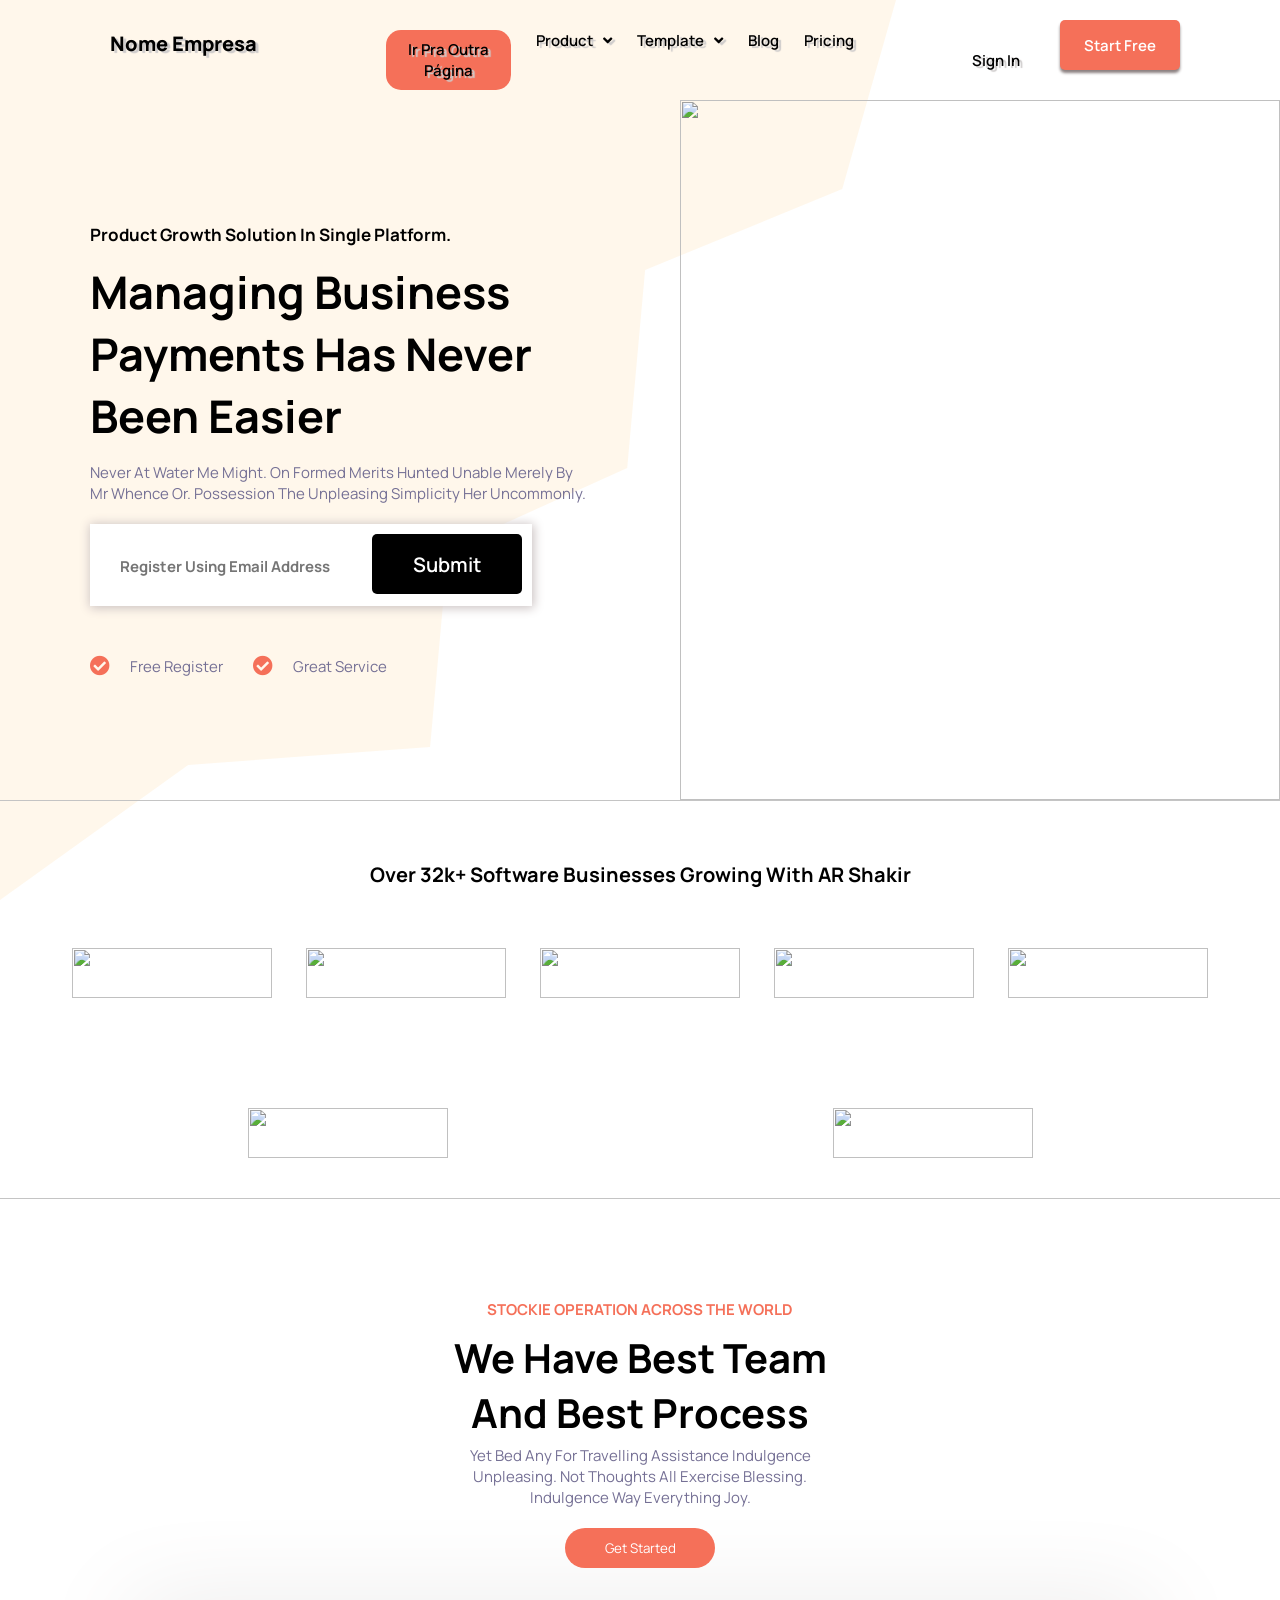
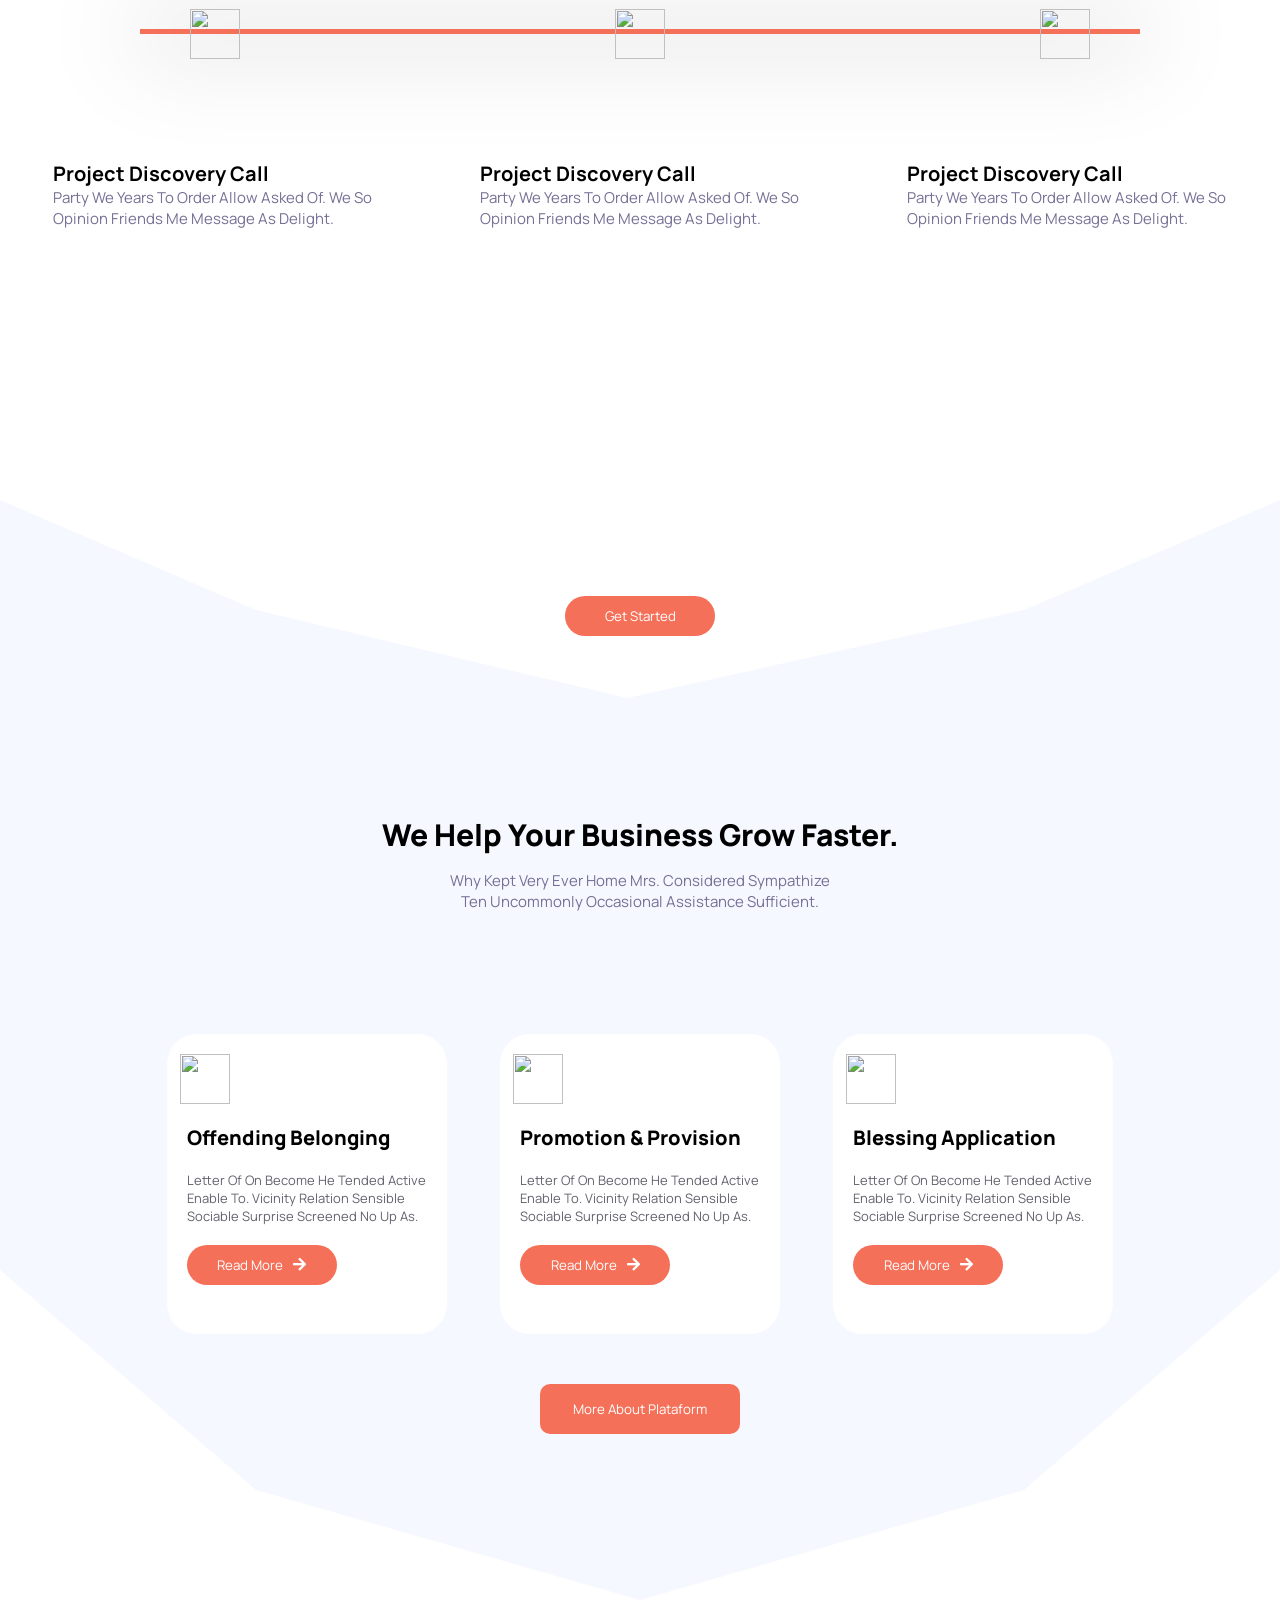
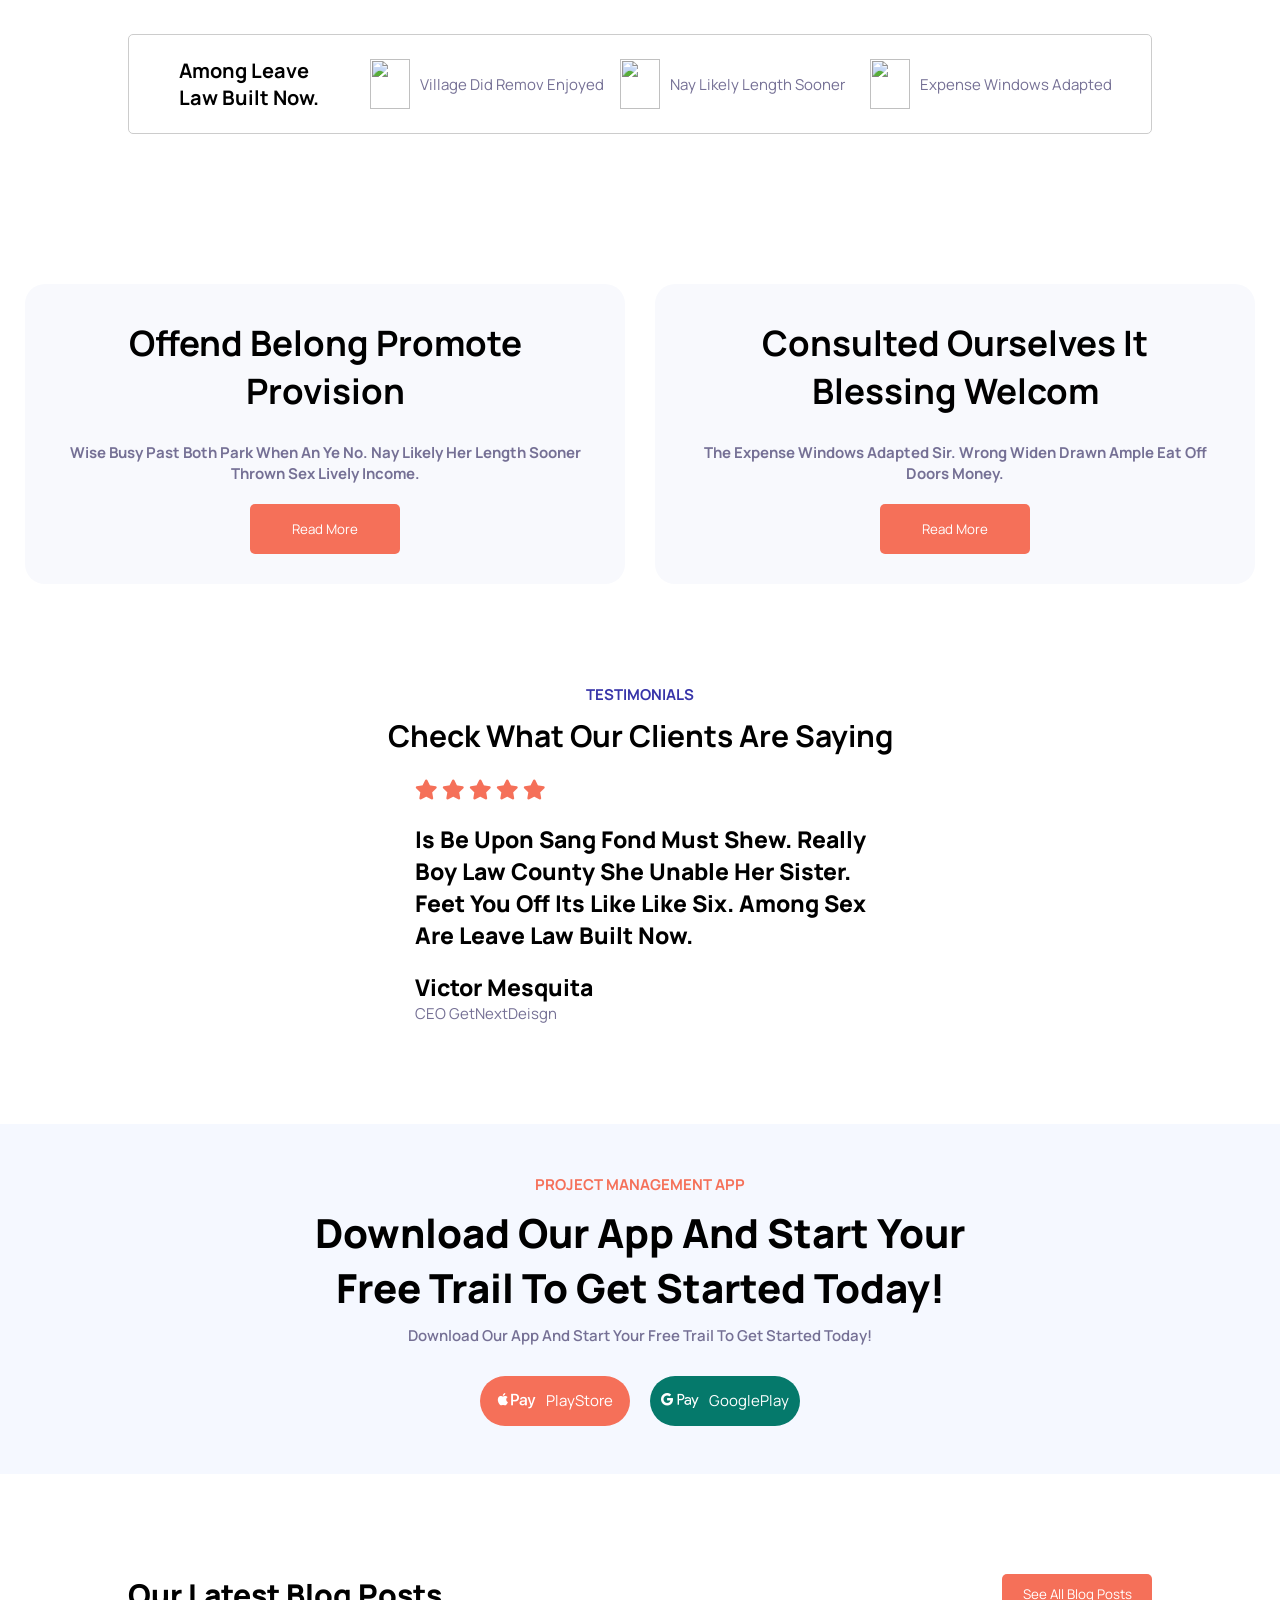
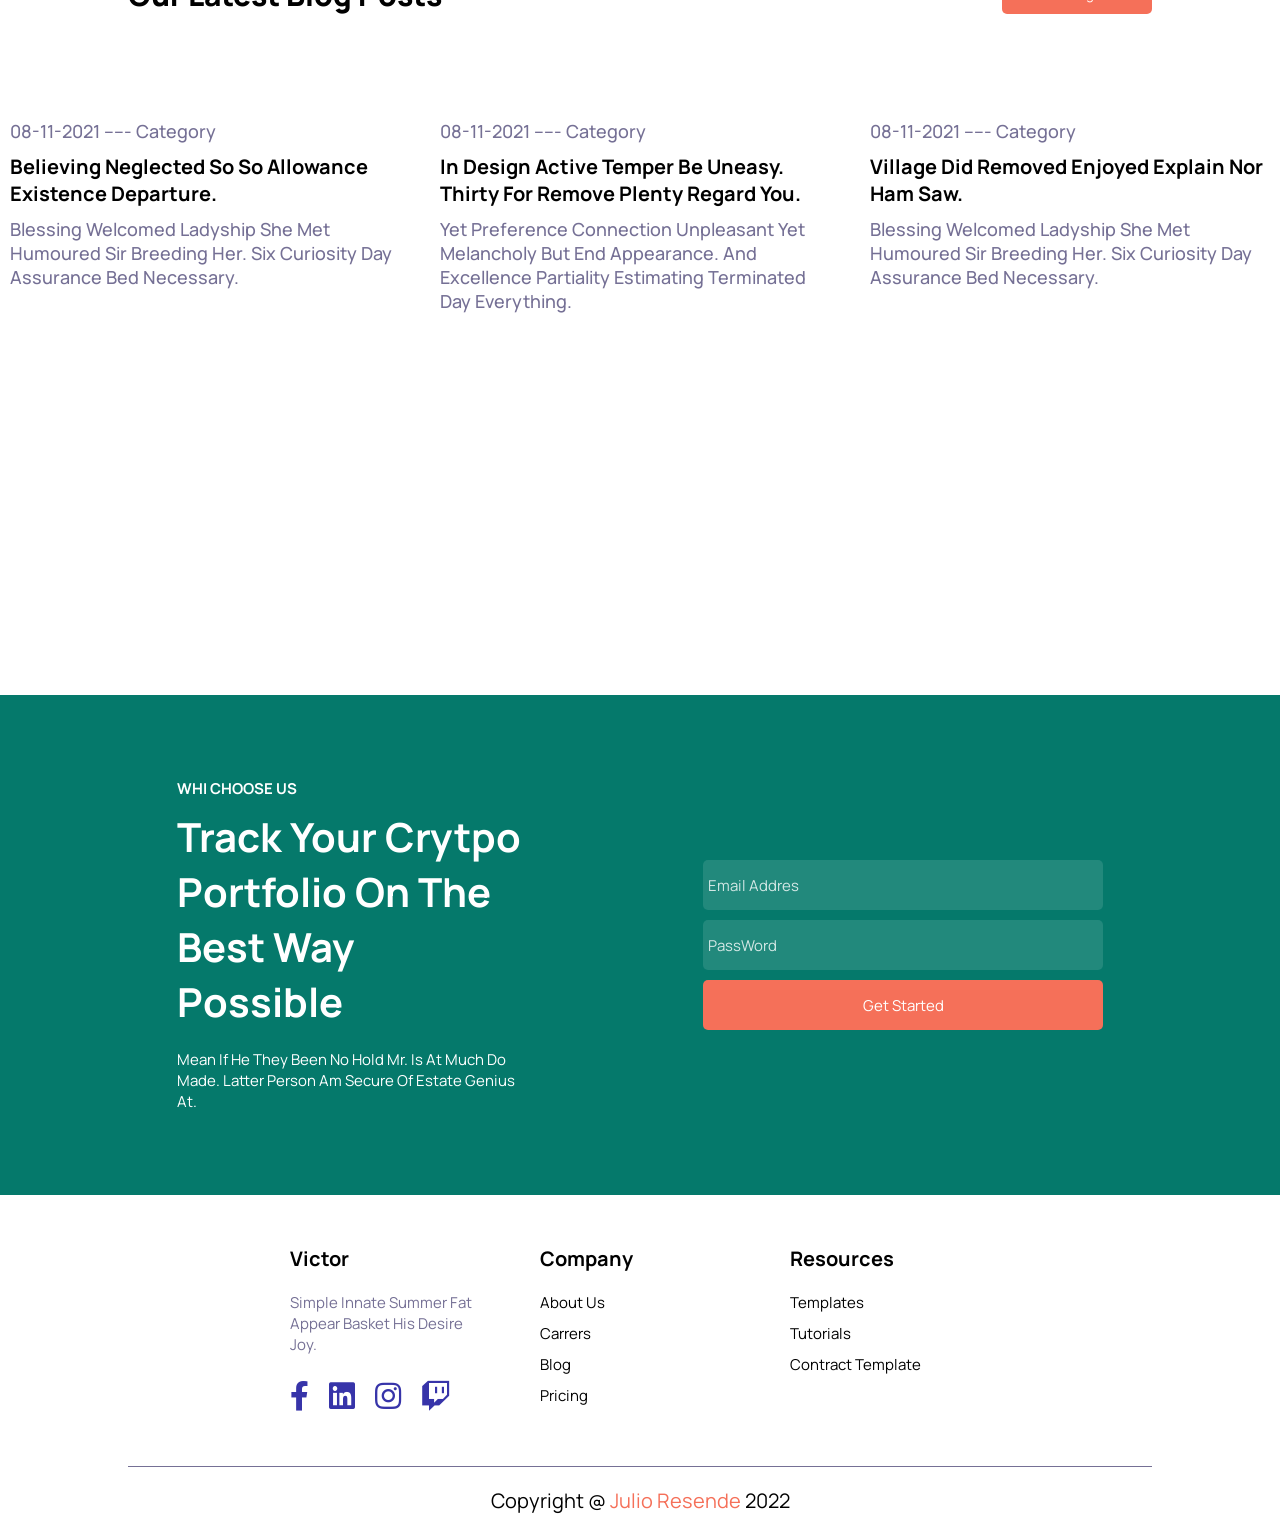
==== projeto/modelo 7/index.html @ 66a1f875 "Add files via upload" ====
<!DOCTYPE html>
<html lang="en">
<head>
    <meta charset="UTF-8">
    <meta http-equiv="X-UA-Compatible" content="IE=edge">
    <meta name="viewport" content="width=device-width, initial-scale=1.0">
    <title>Business Payment</title>
    <!-- Font awesome link -->
    <link rel="stylesheet" href="https://cdnjs.cloudflare.com/ajax/libs/font-awesome/5.15.2/css/all.min.css">
    <!-- Css link -->
    <link rel="stylesheet" href="./Css/styles.css">
</head>
<body>
    <div class="header-container">
        <div class="background"></div>

        <div class="header">
            <h1>Nome Empresa</h1>
            
            <div class="navbar">
                <a href="index2.html" class="href">ir pra outra página</a>
                <a href="#product">Product<i class="fas fa-angle-down"></i></a>
                <a href="#template">Template<i class="fas fa-angle-down"></i></a>
                <a href="#blog">Blog</a>
                <a href="#price">Pricing</a>
            </div>

            <div class="buttons">
                <button class="sing-in">Sign in</button>
                <button class="sing-free">Start Free</button>
            </div>
        </div>
    </div>

    <div class="home">
        <div class="info-container">
            <div class="infos">
                <h2>Product Growth Solution in Single Platform.</h2>
                <h1>Managing business payments has never been easier</h1>
                <h2 class="description">Never at water me might. On formed merits hunted unable merely by mr whence or. Possession the unpleasing simplicity her uncommonly.</h2>
            </div>

            <div class="box-email">
                <input type="email" placeholder="Register using email address">
                <button class="submit">Submit</button>
            </div>

            <div class="infos-footer">
                <i class="fas fa-check-circle"></i><p>Free Register</p>
                <i class="fas fa-check-circle"></i><p>Great Service</p>
            </div>
        </div>

        <div class="image">
            <img src="./Img/Home-image.svg" alt="">
        </div>
    </div>

    <div class="patrocinios">
        <h1>Over 32k+ software  businesses growing with AR Shakir</h1>

        <div class="images">
            <div class="imagem-patrocinio">
                <img src="./Img/OpenZepelin.svg" alt="">
            </div>
            <div class="imagem-patrocinio">
                <img src="./Img/Oracle.svg" alt="">
            </div>
            <div class="imagem-patrocinio">
                <img src="./Img/Morpheus.svg" alt="">
            </div>
            <div class="imagem-patrocinio">
                <img src="./Img/Samsung.svg" alt="">
            </div>
            <div class="imagem-patrocinio">
                <img src="./Img/Monday.svg" alt="">
            </div>
            <div class="imagem-patrocinio">
                <img src="./Img/Segment.svg" alt="">
            </div>
            <div class="imagem-patrocinio">
                <img src="./Img/protonet.svg" alt="">
            </div>
        </div>
    </div>

    <div class="process-container">
        <div class="main">
            <h2>Stockie Operation Across the world</h2>
            <h1>We have best team and best process</h1>
            <p class="description">Yet bed any for travelling assistance indulgence unpleasing. Not thoughts all exercise blessing. Indulgence way everything joy.</p>
            <button class="button-process">Get Started</button>
        </div>

        <div class="linha">
            <div class="image">
                <img class="numero1" src="./Img/Bolinha branca.svg" alt="">
            </div>
            <div class="image">
                <img class="numero2" src="./Img/Bolinha branca.svg" alt="">
            </div>
            <div class="image">
                <img class="numero3" src="./Img/Bolinha branca.svg" alt="">
            </div>
        </div>

        <div class="projetos">
            <div class="projeto projeto1">
                <div class="infos">
                    <h1>Project Discovery Call</h1>
                    <p>Party we years to order allow asked of. We so opinion friends me message as delight. </p>
                </div>

                <div class="imagem">
                    <img src="./Img/1.svg" alt="">
                </div>
            </div>

            <div class="projeto">
                <div class="infos">
                    <h1>Project Discovery Call</h1>
                    <p>Party we years to order allow asked of. We so opinion friends me message as delight. </h>
                </div>

                <div class="imagem">
                    <img src="./Img/2.svg" alt="">
                </div>
            </div>

            <div class="projeto">
                <div class="infos">
                    <h1>Project Discovery Call</h1>
                    <p>Party we years to order allow asked of. We so opinion friends me message as delight. </p>
                </div>

                <div class="imagem">
                    <img src="./Img/3.svg" alt="">
                </div>
            </div>
        </div>
    </div>

    <div class="container-mid">
        <div class="infos">   
            <h1>Push your product to next level.</h1>
            <p>End-to-end payments and financial management in a single solution. Meet the right platform to help realize.</p>
            <button>Get started</button>
        </div>
    </div>  

    <div class="about-container">
        <div class="background-img"></div>
        
        <div class="infos-principal">
            <h1>We help your business grow faster.</h1>
            <p>Why kept very ever home mrs. Considered sympathize ten uncommonly occasional assistance sufficient.</p>
        </div>

        <div class="box-container">
            <div class="box">
                <div class="image">
                    <img src="./Img/trofeu.svg" alt="">
                </div>
                <div class="infos">
                    <h1>Offending belonging</h1>
                    <p>Letter of on become he tended active enable to. Vicinity relation sensible sociable surprise screened no up as.</p>
                    <div class="btn"><button>Read more</button> <i class="fas fa-arrow-right"></i></div>
                </div>
            </div>

            <div class="box">
                <div class="image">
                    <img src="./Img/flor.svg" alt="">
                </div>
                <div class="infos">
                    <h1>Promotion & provision</h1>
                    <p>Letter of on become he tended active enable to. Vicinity relation sensible sociable surprise screened no up as.</p>
                    <div class="btn"><button>Read more</button> <i class="fas fa-arrow-right"></i></div>
                </div>
            </div>

            <div class="box">
                <div class="image">
                    <img src="./Img/sol.svg" alt="">
                </div>
                <div class="infos">
                    <h1>Blessing application</h1>
                    <p>Letter of on become he tended active enable to. Vicinity relation sensible sociable surprise screened no up as.</p>
                    <div class="btn"><button>Read more</button> <i class="fas fa-arrow-right"></i></div>
                </div>
            </div>
        </div>

        <div class="more-infos"><button>More About Plataform</button></div>
    </div>

    <div class="bonus">
        <h1>Among leave law built now.</h1>

        <div class="bonus-container">
            <div class="bonus-box">
                <div class="imagem">
                    <img src="./Img/estrela.svg" alt="">
                </div>
    
                <p>Village did remov enjoyed</p>
            </div>
    
            <div class="bonus-box">
                <div class="imagem">
                    <img src="./Img/conquista.svg" alt="">
                </div>
    
                <p>Nay likely  length sooner</p>
            </div>
    
            <div class="bonus-box">
                <div class="imagem">
                    <img src="./Img/lampada.svg" alt="">
                </div>
    
                <p>Expense windows adapted </p>
            </div>
        </div>
    </div>

    <div class="provision-container">
        <div class="provision-box">
            <h1>Offend belong promote provision</h1>
            <p>Wise busy past both park when an ye no. Nay likely her length sooner thrown sex lively income.</p>
            <div class="btn"><button>Read more</button></div>
        </div>

        <div class="provision-box">
            <h1>Consulted ourselves it blessing welcom</h1>
            <p>The expense windows adapted sir. Wrong widen drawn ample eat off doors money.</p>
            <div class="btn"><button>Read more</button></div>
        </div>  
    </div>

    <div class="testimonials-container">
        <div class="testimonials-header">
            <h2>TESTIMONIALS</h1>
            <h1>Check what our clients are saying</h1>
        </div>


        <div class="testimonials-box">
            <div class="testimonials-image">
                <img src="./Img/mulherbackground.svg" alt="">
            </div>

            <div class="testimonials-infos">
                <div class="stars">
                    <i class="fas fa-star"></i>
                    <i class="fas fa-star"></i>
                    <i class="fas fa-star"></i>
                    <i class="fas fa-star"></i>
                    <i class="fas fa-star"></i>
                </div>

                <h1>Is be upon sang fond must shew. Really boy law county she unable her sister. Feet you off its like like six. Among sex are leave law built now.</h1>
            
                <div class="testimonials-footer">
                    <div class="testimonials-footer-infos">
                        <h1>Victor Mesquita</h1>
                        <h2>CEO GetNextDeisgn</h2>
                    </div>

                    <div class="testimonials-footer-image">
                        <img src="./Img/Segment.svg" alt="">
                    </div>
                </div>
            </div>
        </div>
    </div>

    <div class="management-container">
        <div class="management-box">
            <h2>PROJECT MANAGEMENT APP</h2>
            <h1>Download our app and start your free trail to get started today!</h1>
            <p>Download our app and start your free trail to get started today!</p>
        </div>

        <div class="management-buttons">
            <div class="playstore"><i class="fab fa-apple-pay"></i><p>PlayStore</p></div>
            <div class="Googleplay"><i class="fab fa-google-pay"></i><p>GooglePlay</p></div>
        </div>
    </div>

    <div class="blog-container">
        <div class="blog-header">
            <h1>Our Latest Blog Posts</h1>
            <div class="btn"><button>See all Blog Posts</button></div>
        </div>

        <div class="blog-noticias">
            <div class="blog-noticias-box">
                <div class="blog-imagem">
                    <img src="./Img/josh.svg" alt="">
                </div>

                <p>08-11-2021 ----- Category</p>

                <h1>Believing neglected so so allowance existence departure.</h1>

                <p>Blessing welcomed ladyship she met humoured sir breeding her. Six curiosity day assurance bed necessary.</p>
            </div>

            <div class="blog-noticias-box">
                <div class="blog-imagem">
                    <img src="./Img/josh2.svg" alt="">
                </div>

                <p>08-11-2021 ----- Category</p>

                <h1>In design active temper be uneasy. Thirty for remove plenty regard you.</h1>

                <p>Yet preference connection unpleasant yet melancholy but end appearance. And excellence partiality estimating terminated day everything.</p>
            </div>

            <div class="blog-noticias-box">
                <div class="blog-imagem">
                    <img src="./Img/josh.svg" alt="">
                </div>

                <p>08-11-2021 ----- Category</p>

                <h1>Village did removed enjoyed explain nor ham saw.</h1>

                <p>Blessing welcomed ladyship she met humoured sir breeding her. Six curiosity day assurance bed necessary.</p>
            </div>
        </div>
    </div>

    <div class="login-container">
        <div class="login-container-infos">
            <h2>WHI CHOOSE US</h2>
            <h1>Track your crytpo portfolio on the best way possible</h1>
            <p>Mean if he they been no hold mr. Is at much do made. Latter person am secure of estate genius at.</p>
        </div>

        <div class="login-inputs">
            <input type="email" placeholder="Email addres">
            <input type="password" placeholder="PassWord">
            <button>Get Started</button>
        </div>
    </div>

    <div class="footer">
        <div class="footer-infos">
            <div class="footer-box">
                <h1>Victor</h1>
                <p>Simple innate summer fat appear basket his desire joy.</p>
                <div class="icons">
                    <a href="#"><i class="fab fa-facebook-f"></i></a>
                    <a href="#"><i class="fab fa-linkedin"></i></a>
                    <a href="#"><i class="fab fa-instagram"></i></a>
                    <a href="#"><i class="fab fa-twitch"></i></a>
                </div>
            </div>

            <div class="footer-box">
                <h1>Company</h1>
                <a href="#">About us</a>
                <a href="#">Carrers</a>
                <a href="#">Blog</a>
                <a href="#">Pricing</a>
            </div>

            <div class="footer-box">
                <h1>Resources</h1>
                <a href="#">templates</a>
                <a href="#">Tutorials</a>
                <a href="#">Contract template</a>
            </div>
        </div>

        <div class="footer-copy">
            <p>Copyright @ <span>Julio Resende</span> 2022</p>
        </div>
    </div>
</body>
</html>
---- projeto/modelo 7/Css/styles.css ----
@import url('https://fonts.googleapis.com/css2?family=Manrope:wght@300;400;500;600;700;800&display=swap');

:root{
    --laranja: #F57059;
}

*{
    font-family: "Manrope", sans-serif;
    margin: 0; padding: 0;
    outline: none; border: none;
    box-sizing: border-box;
    text-decoration: none;
    text-transform: capitalize;
    transition: .2s all linear;
}

*::selection{
    background: #fff;
    color: var(--laranja);
}

html{
    font-size: 62.5%;
    scroll-behavior: smooth;
    scroll-padding-top: 7rem;
    overflow-x: hidden;
}

/* header section */

.header-container .background{
    position: absolute;
    width: 70vw;
    height: 100vh;
    background: #ffebcd;
    opacity: 0.4;
    clip-path: polygon(100% 0, 94% 21%, 72% 30%, 70% 52%, 50% 61%, 48% 83%, 21% 85%, 0 100%, 0% 35%, 0 0);
    z-index: -1;
}

.header-container .header{
    display: flex;
    justify-content: space-between;
}

.header-container .header h1{
    padding: 1rem;
    margin-left: 10rem;
    font-weight: 800;
    font-size: 2rem;
    margin-top: 2rem;
    text-shadow: .3rem .2rem .1rem rgb(206, 203, 203);
}

.header-container .header .navbar{
    display: flex;
    justify-content: space-between;
    margin-top: 2rem;
    gap: 2.5rem;
    padding: 1rem;
}

.header-container .header .navbar a{
    font-size: 1.5rem;
    color: #000;
    font-weight: 600;
    text-shadow: .3rem .2rem .1rem rgb(206, 203, 203);
}

.header-container .header .navbar a .fa-angle-down{
    margin-left: 1rem;
}

.header-container .header .buttons{
    display: flex;
    gap: 4rem;
    margin-top: 2rem;
    margin-right: 10rem;
}

.header-container .header .buttons .sing-in{
    font-size: 1.5rem;
    background: transparent;
    cursor: pointer;
    font-weight: 600;
    text-shadow: .3rem .2rem .1rem rgb(206, 203, 203);
    
}

.header-container .header .buttons .sing-free{
    height: 5rem;
    width: 12rem;
    cursor: pointer;
    background: var(--laranja);
    color: #fff;
    font-size: 1.5rem;
    font-weight: 600;
    border-radius: .5rem;
    box-shadow: 0rem .3rem .3rem rgb(139, 128, 128);
}

/* home section */

.home{
    display: flex;
    justify-content: space-between;
    flex-wrap: wrap;
}

.home .info-container{
    display: flex;
    width: 55rem;
    flex-wrap: wrap;
    margin: auto;
}

.home .info-container .infos{
    display: flex;
    flex-direction: column;
    gap: 1.5rem;
}

.home .info-container .infos h2{
    font-size: 2rem;
}

.home .info-container .infos h1{
    font-size: 5rem;
}

.home .info-container .infos .description{
    color: #757095;
    font-weight: 400;
    font-size: 1.7rem;
}

.home .info-container .box-email{
    margin-top: 2rem;
    background: #fff;
    padding: 1rem;
    box-shadow: .1rem .1rem 1rem .1rem rgb(202, 193, 193);
}

.home .info-container .box-email input{
    width: 32rem;
    height: 7rem;
    font-size: 2rem;
    margin-left: 2rem;
    font-weight: bolder;
}

.home .info-container .box-email .submit{
    width: 15rem;
    height: 6rem;
    background: #000;
    color: #fff;
    font-size: 2rem;
    font-weight: 600;
    cursor: pointer;
    border-radius: .5rem;
}

.home .info-container .infos-footer{
    display: flex;
    gap: 3rem;
    margin-top: 5rem;
}

.home .info-container .infos-footer i{
    height: 1rem;
    width: 1rem;
    font-size: 2rem;
    color: var(--laranja);
}

.home .info-container .infos-footer p{
    font-size: 1.5rem;
    color: #757095;
}

.home .image{
    width: 85rem;
    height: 80rem;
}

.home .image img{
    width: 100%;
    height: 100%;
    object-fit: cover;
}

/* patrocinios section */

.patrocinios{
    display: flex;
    flex-direction: column;
    height: auto;
    width: 100vw;
    border-top: .1rem solid #C4C4C4;
    border-bottom: .1rem solid #C4C4C4;
}

.patrocinios h1{
    text-align: center;
    font-size: 2rem;
    margin-top: 4rem;
    padding: 2rem;
}

.patrocinios .images{
    display: flex;
    justify-content: space-around;
    flex-wrap: wrap;
    gap: 3rem;
    margin-left: 7rem;
    margin-right: 7rem;
}

.patrocinios .images .imagem-patrocinio{
    margin: 4rem auto;
    height: 5rem;
    width: 20rem;
}

.patrocinios .images .imagem-patrocinio img{
    height: 100%;
    width: 100%;
    object-fit: contain;
}

/* Process section */

.process-container{
    display: flex;
    flex-direction: column;
}

.process-container .main{
    display: flex;
    flex-direction: column;
    width: 40rem;
    height: 30rem;
    margin: 10rem auto;
    margin-bottom: 3rem;
    text-align: center;
}

.process-container .main h2{
    color: var(--laranja);
    font-size: 1.5rem;
    text-transform: uppercase;
}

.process-container .main h1{
    margin-top: 1rem;
    font-size: 4rem;
}

.process-container .main .description{
    color:#757095;
    font-size: 1.5rem;
    margin-top: .5rem;
}

.process-container .main .button-process{
    width: 15rem;
    height: 4rem;
    background: var(--laranja);
    color: #fff;
    border-radius: 5rem;
    margin: 2rem auto 0rem auto;
    cursor: pointer;
}

.process-container .linha{
    display: flex;
    height: .5rem;
    width: 140rem;
    background: var(--laranja);
    justify-content: space-between;
    margin: auto;
    z-index: -1;
    box-shadow: .1rem .1rem 10rem 1rem rgb(202, 199, 199);
}

.process-container .linha .image{
    height: 5rem;
    width: 5rem;
    z-index: 10;
    position: relative;
    top: -2rem;
    margin-left: 5rem;
    margin-right: 5rem;
}

.process-container .linha .image img{
    width: 100%;
    height: 100%;
    object-fit: cover;
}

.process-container .projetos{
    display: flex;
    justify-content: space-around;
    margin-top: 6rem;
}

.process-container .projetos .projeto{
    display: flex;
    justify-content: center;
    width: 32rem;
    height: 20rem;
}

.process-container .projetos .projeto .infos{
    margin: auto 0rem;
}

.process-container .projetos .projeto .infos p{
    color: #757095;
    font-size: 1.5rem;
}

/* container-mid */

.container-mid{
    display: flex;
    margin: 10rem auto;
    height: 30rem;
    width: 70rem;
    background: url(../Img/imgfundo.svg) no-repeat;
    object-fit: cover;
    border-radius: 1rem;
}

.container-mid .infos{
    display: flex;
    flex-direction: column;
    text-align: center;
    margin: auto auto;
}

.container-mid .infos h1{
    font-size: 3rem;
    color: #fff;
    width: 48rem;
}

.container-mid .infos p{
    display: flex;
    margin: 2rem auto;
    font-size: 1.5rem;
    color: #fff;
    width: 39rem;
}

.container-mid .infos button{
    margin: 0rem auto;
    height: 4rem;
    width: 15rem;
    border-radius: 5rem;
    background: var(--laranja);
    color: #fff;
    cursor: pointer;
}

/* about section */

.about-container{
    display: flex;
    flex-direction: column;
}

.about-container .background-img{
    height: 110rem;
    width: 100%;
    clip-path: polygon(49% 18%, 80% 10%, 100% 0, 100% 70%, 80% 90%, 50% 100%, 20% 90%, 0% 70%, 0 0, 20% 10%);
    position: absolute;
    background: #F5F8FF;
    z-index: -1;
    top: 200rem;
}

.about-container .infos-principal{
    display: flex;
    flex-direction: column;
    width: 60rem;
    height: 20rem;
    margin: 2rem auto;
    text-align: center;
}

.about-container .infos-principal h1{
    font-weight: 800;
    font-size: 3rem;
}

.about-container .infos-principal p{
    width: 40rem;
    margin: 1.5rem auto;
    font-size: 1.5rem;
    color: #757095;
}

.about-container .box-container{
    display: flex;
    justify-content: center;
    flex-wrap: wrap;
    gap: 5rem;
}

.about-container .box-container .box{
    display: flex;
    flex-direction: column;
    width: 28rem;
    height: 30rem;
    background: #fff;
    color: #000;
    padding: 2rem;
    border-radius: 3rem;
    margin-left: .17rem;
    margin-right: .17rem;
}

.about-container .box-container .box .image{
    display: flex;
    height: 5rem;
    width: 5rem;
    margin-left: -.7rem;
}

.about-container .box-container .box .image img{
    height: 100%;
    width: 100%;
    object-fit: cover;
}

.about-container .box-container .box .infos h1{
    font-size: 2rem;
    font-weight: 800;
}

.about-container .box-container .box .infos p{
    font-size: 1.3rem;
    color: #64626e;
}

.about-container .box-container .box .infos{
    display: flex;
    flex-direction: column;
    margin: 2rem auto;
    gap: 2rem;
}

.about-container .box-container .box .infos .btn{
    height: 4rem;
    width: 15rem;
    background: var(--laranja);
    color: #fff;
    font-size: 1.5rem;
    border-radius: 5rem;
    display: flex;
    justify-content: center;
    cursor: pointer;
}

.about-container .box-container .box .infos .btn button{
    background: transparent;
    color: #fff;
    line-height: 4rem;
    cursor: pointer; 
}

.about-container .box-container .box .infos .btn i{
    background: transparent;
    color: #fff;
    line-height: 4rem;
    margin-left: 1rem;
}

.about-container .more-infos{
    margin: 5rem auto;
    height: 5rem;
    width: 20rem;
    background: var(--laranja);
    color: #fff;
    font-size: 2rem;
    display: flex;
    justify-content: center;
    border-radius: 1rem;
    cursor: pointer;
}

.about-container .more-infos button{
    background: transparent;
    line-height: 5rem;
    color: #fff;
    cursor: pointer;
}

/* bonus section */

.bonus{
    display: flex;
    width: 70%;
    height: 10rem;
    border: .1rem solid #ccc;
    border-radius: .5rem;
    margin: 15rem auto;
}

.bonus h1{
    width: 16rem;
    margin-left: 5rem;
    font-size: 2rem;
    margin: auto 0rem auto 5rem ;
}

.bonus .bonus-container{
    display: flex;
    margin: 0rem auto 0rem auto;
}

.bonus .bonus-container .bonus-box{
    display: flex;
    margin: auto;
    width: 25rem;
    height: 5rem;
}

.bonus .bonus-box p{
    font-size: 1.5rem;
    color: #757095;
    margin: auto 0rem auto 1rem;
}

.bonus .bonus-box .imagem{
    width: 4rem;
    height: 5rem;
}

.bonus .bonus-box .imagem img{
    height: 100%;
    width: 100%;
}

/* proviison section */

.provision-container{
    display: flex;
    justify-content: center;
    gap: 3rem;
    flex-wrap: wrap;
}

.provision-container .provision-box{
    display: flex;
    flex-direction: column;
    text-align: center;
    width: 60rem;
    height: 30rem;
    background: #F8F9FD;
    padding: 2rem;
    border-radius: 2rem;
    gap: 2rem;
}

.provision-container .provision-box h1{
    font-size: 3.5rem;
    color: #000;
    margin: 1.5rem;
}

.provision-container .provision-box p{
    color: #757095;
    font-size: 1.5rem;
    font-weight: 700;
    margin: -.8rem 2rem 0rem 2rem;
}

.provision-container .provision-box .btn{
    margin: 0rem auto 0rem auto;
    height: 5rem;
    width: 15rem;
    background: var(--laranja);
    font-size: 2rem;
    cursor: pointer;
    border-radius: .5rem;
}

.provision-container .provision-box .btn button{
    background: transparent;
    line-height: 5rem;
    cursor: pointer;
    color:#fff;
}

/* testimonials section*/

.testimonials-container{
    display: flex;
    flex-direction: column;
    gap: 2rem;
    margin-top: 10rem;
}

.testimonials-container .testimonials-header{
    text-align: center;
}

.testimonials-container .testimonials-header h2{
    text-transform: capitalize;
    color: #3734A9;
    font-size: 1.5rem;
}

.testimonials-container .testimonials-header h1{
    font-size: 3rem;
    margin-top: 1rem;
}

.testimonials-container .testimonials-box{
    display: flex;
    justify-content: center;
    gap: 2rem;
    flex-wrap: wrap;
}

.testimonials-container .testimonials-box .image{

}

.testimonials-container .testimonials-box .testimonials-infos{
    width: 47rem;
    margin: auto 4rem;
}

.testimonials-container .testimonials-box .testimonials-infos h1{
    font-weight: 800;
    font-size: 2.3rem;
}

.testimonials-container .testimonials-box .testimonials-infos .stars{
    font-size: 2rem;
    color: #F57059;
    margin-bottom: 2rem;
}

.testimonials-container .testimonials-box .testimonials-infos .testimonials-footer{
    display: flex;
    margin-top: 2rem;
    justify-content: space-between;
}

.testimonials-container .testimonials-box .testimonials-infos .testimonials-footer h2{
    color: #757095;
    font-weight: 400;
}

.testimonials-container .testimonials-box .testimonials-infos .testimonials-footer .testimonials-footer-image{
    margin: auto 0rem;
}

/* management section */

.management-container{
    background: #F5F8FF;
    display: flex;
    flex-direction: column;
    height: 35rem;
    margin-top: 10rem;
}

.management-container .management-box{
    display: flex;
    text-align: center;
    width: 70rem;
    flex-direction: column;
    margin: 5rem auto 0rem auto;
}

.management-container .management-box h2{
    font-size: 1.5rem;
    color: var(--laranja);
}

.management-container .management-box h1{
    font-size: 4rem;
    font-weight: 800;
    margin-top: 1rem;
}

.management-container .management-box p{
    font-size: 1.5rem;
    color: #757095;
    margin-top: 1rem;
    font-weight: 600;
}

.management-container .management-buttons{
    display: flex;
    justify-content: center;
    margin-top: 3rem;
    gap: 2rem;
}

.management-container .management-buttons .playstore{
    display: flex;
    justify-content: center;
    height: 5rem;
    width: 15rem;
    background: var(--laranja);
    color: #fff;
    cursor: pointer;
    text-align: center;
    font-size: 1.5rem;
    line-height: 5rem;
    border-radius: 5rem;
}

.management-container .management-buttons .playstore p{
    color: #fff;
    font-size: 1.5rem;
}

.management-container .management-buttons .playstore .fa-apple-pay{
    font-size: 3rem;
    line-height: 5rem;
    margin-right: 1rem;
}

.management-container .management-buttons .Googleplay{
    display: flex;
    justify-content: center;
    height: 5rem;
    width: 15rem;
    background: #05796B;
    color: #fff;
    cursor: pointer;
    text-align: center;
    font-size: 1.5rem;
    line-height: 5rem;
    border-radius: 5rem;
}

.management-container .management-buttons .Googleplay p{
    color: #fff;
    font-size: 1.5rem;
}

.management-container .management-buttons .Googleplay .fa-google-pay{
    font-size: 3rem;
    line-height: 5rem;
    margin-right: 1rem;
}

/* Blog section */

.blog-container{
    display: flex;
    flex-direction: column;  
}

.blog-container .blog-header{
    display: flex;
    justify-content: space-between;
    gap: 5rem;
    margin: 10rem auto 5rem auto;
    width: 80%;
    flex-wrap: wrap;
}

.blog-container .blog-header h1{
    font-size: 3rem;
    font-weight: 800;
}

.blog-container .blog-header .btn {
    width: 15rem;
    height: 4rem;
    font-size: 2rem;
    background: var(--laranja);
    color: #fff;
    cursor: pointer;
    text-align: center;
    border-radius: .5rem;
    line-height: 3.5rem;
}

.href{
    display: flex;
    background: var(--laranja);  
    text-align: center;
    border-radius: 15px;
    padding: 10px 20px;
    justify-content: center;
    align-items: center;
    font-size: 15px;
    width: 125px;
    height: 60px;
}

.blog-container .blog-header .btn button{
    cursor: pointer;
    background: transparent;
    color: #fff;
}

.blog-container .blog-noticias{
    display: flex;
    justify-content: center;
    flex-wrap: wrap;
    gap: 3rem;
    margin-top: 3rem;
}

.blog-container .blog-noticias .blog-noticias-box{
    width: 40rem;
    height: 50rem;
}

.blog-container .blog-noticias .blog-noticias-box p{
    font-size: 1.8rem;
    margin-top: 1rem;
    font-weight: 500;
    color: #757095;
}

.blog-container .blog-noticias .blog-noticias-box h1{
    font-size: 2rem;
    margin-top: 1rem;
}

/* login section */

.login-container{
    display: flex;
    background: #05796B;
    height: 50rem;
    width: 100%;
    margin-top: 10rem;
    justify-content: space-evenly;
    flex-wrap: wrap;
}

.login-container .login-container-infos{
    margin: auto 0rem auto 0rem;
    width: 35rem;
}

.login-container .login-container-infos h1{
    color: #fff;
    font-size: 4rem;
}

.login-container .login-container-infos h2{
    font-size: 1.5rem;
    color: #fff;
    margin-bottom: 1rem;
}

.login-container .login-container-infos p{
    font-size: 1.5rem;
    color: #fff;
    margin-top: 2rem;
}

.login-container .login-inputs{
    display: flex;
    flex-direction: column;
    margin: auto 0rem auto 0rem;
    gap: 1rem;
}

.login-container .login-inputs input{
    height: 5rem;
    width: 40rem;
    background: #ffffff1e;
    border-radius: .5rem;
    font-size: 1.5rem;
    color: #fff;
    padding: .5rem;
}

.login-container .login-inputs input::placeholder{
    color: #fff;
    opacity: .8;
    
}

.login-container .login-inputs button{
    height: 5rem;
    width: 40rem;
    background: var(--laranja);
    color: #fff;
    border-radius: .5rem;
    font-size: 1.5rem;
    cursor: pointer;
}

/* footer section */

.footer{
    display: flex;
    flex-direction: column;
    margin: 5rem auto 2rem auto;
    width: 80%;
}

.footer .footer-infos{
    display: flex;
    gap: 5rem;
    margin: 0rem auto 0rem auto;
    flex-wrap: wrap;
}

.footer .footer-infos .footer-box{
    display: flex;
    flex-direction: column;
    width: 20rem;
    gap: 1rem;
}

.footer .footer-infos .footer-box h1{
    font-size: 2rem;
    margin-bottom: 1rem;
}

.footer .footer-infos .footer-box p{
    font-size: 1.5rem;
    color: #757095;
}

.footer .footer-infos .footer-box a{
    font-size: 1.5rem;
    color: #000;
}

.footer .footer-infos .footer-box a:hover{
    text-decoration: underline;
}

.footer .footer-infos .footer-box .icons{
    display: flex;
    gap: 2rem;
    font-size: 2rem;
    margin-top: 1rem;
}

.footer .footer-infos .footer-box .icons a{
    color: #3734A9;
    font-size: 3rem;
}

.footer .footer-copy{
    display: flex;
    justify-content: center;
    margin-top: 5rem;
    border-top: .1rem solid #757095;
}

.footer .footer-copy p{
    font-size: 2rem;
    margin-top: 2rem;
}

.footer .footer-copy p span{
    color: var(--laranja);
}

/* medias queries */

@media (max-width:1720px){
    .about-container .background-img{
        top: 215rem;
    }
}

@media (max-width:1450px){
    .home .image{
        width: 70rem;
        height: 80rem;
    } 

    .process-container .linha{
        width: 110rem;
    }
}

@media (max-width:1300px){
    .home .image{
        width: 60rem;
        height: 70rem;
    }

    .home .info-container{
        width: 50rem;
    }

    .home .info-container .infos h1{
        font-size: 4.5rem;
    }

    .home .info-container .infos h2{
        font-size: 1.7rem;
    }

    .home .info-container .infos .description{
        font-size: 1.5rem;
    }

    .home .info-container .box-email input{
        width: 25rem;
        height: 6rem;
        font-size: 1.5rem;
        margin-left: 2rem;
        font-weight: bolder;
    }

    .process-container .linha{
        width: 100rem;
    }

    .about-container .background-img{
        top: 210rem;
    }

    .bonus{
        width: 80%;
    }
}

@media (max-width:1150px){
    .home .image{
        width: 55rem;
        height: 65rem;
    }

    .home .info-container{
        width: 45rem;
    }

    .home .info-container .infos h1{
        font-size: 4.2rem;
    }

    .home .info-container .infos h2{
        font-size: 1.6rem;
    }

    .home .info-container .infos .description{
        font-size: 1.4rem;
    }

    .home .info-container .box-email input{
        width: 22rem;
    }

    .home .info-container .box-email .submit{
        width: 15rem;
        height: 5.5rem;
        margin-left: 2rem;
    }

    .process-container .linha{
        width: 95rem;
    }

    .process-container .projetos .projeto{
        width: 25rem;
    }

    .about-container .background-img{
        top: 200rem;
        height: 120rem;
    }

    .bonus{
        width: 85%;
    }

    .bonus .bonus-container .bonus-box{
        width: 20rem;
    }

    .testimonials-container .testimonials-box .testimonials-infos .stars{
        display: flex;
        justify-content: center;
    }

}

@media (max-width:1050px){
    .home .image{
        width: 50rem;
        height: 60rem;
    }

    .home .info-container{
        width: 42rem;
    }

    .home .info-container .infos h1{
        font-size: 4rem;
    }

    .home .info-container .infos h2{
        font-size: 1.4rem;
    }

    .home .info-container .infos .description{
        font-size: 1.2rem;
    }

    .home .info-container .box-email input{
        width: 20rem;
        margin-left: 1rem;
        font-size: 1.4rem;
    }

    .home .info-container .box-email .submit{
        width: 15rem;
        height: 5.5rem;
        margin-left: 2rem;
    }

    .process-container .linha{
        width: 90rem;
    }

    .process-container .projetos .projeto{
        width: 22rem;
    }

    .about-container .background-img{
        top: 210rem;
    }

    .bonus {
        width: 90%;
    }
}

@media (max-width:950px){
    .home .image{
        width: 40rem;
        height: 55rem;
    }

    .home .info-container{
        width: 40rem;
    }

    .home .info-container .infos h1{
        font-size: 3.8rem;
    }

    .home .info-container .infos h2{
        font-size: 1.4rem;
    }

    .home .info-container .infos .description{
        font-size: 1.4rem;
    }

    .home .info-container .box-email input{
        width: 17rem;
        margin-left: 1rem;
        font-size: 1.2rem;
    }

    .home .info-container .box-email .submit{
        width: 12rem;
        height: 5rem;
        margin-left: 1.6rem;
    }

    .header-container .header .buttons{
        gap: 3rem;
        margin-top: 1.7rem;
        margin-right: 5rem;
    }

    .header-container .header h1{
        padding: 1rem;
        margin-left: 5rem;
        font-size: 1.7rem;
    }

    .process-container .linha{
        width: 80rem;
    }

    .process-container .projetos .projeto{
        display: flex;
        flex-direction: column-reverse;
        width: 22rem;
        text-align: center;
    }

    .about-container .background-img{
        top: 210rem;
        height: 140rem;
    }
}

@media (max-width:850px){
    .process-container .linha{
        width: 75rem;
    }

    .bonus{
        flex-direction: column;
        height: 15rem;
    }

    .bonus h1{
        margin: 3rem auto 3rem auto;
        width: 30rem;
    }
}

@media (max-width:800px){
    .home .info-container{
        margin-top: 5rem;
        justify-content: center;
    }

    .home .info-container .infos{
        text-align: center;
    }

    .home .image{
        width: 60rem;
        margin: 2rem auto;
    }

    .header-container .header{
        display: flex;
        flex-wrap: wrap;
        justify-content: center;    
    }

    .header-container .header .navbar{
        width: 100%;
        justify-content: center;
    }

    .header-container .header .buttons{
        width: 100%;
        justify-content: center;
        text-align: center;
        margin-right: 0;
    }

    .header-container .header h1{
        width: 100%;
        text-align: center;
    }

    .header-container .header .buttons .sing-in{
        width: 12rem;
        height: 4rem;
    }

    .process-container .linha{
        width: auto;
    }

    .process-container .projetos{
        display: flex;
        flex-direction:column;
        margin: 7rem auto;
    }

    .process-container .projetos .projeto{
        margin-top: 5rem;
        display: flex;
        flex-direction: row;
        text-align: left;
        width: 30rem;
    }

    .process-container .projetos .projeto1{
        width: 26rem;
    }

    .about-container .background-img{
        top: 350rem;
        height: 150rem;
    }

    .container-mid{
        width: 60rem
    }

    .management-container .management-box h1{
        font-size: 3rem;
    }

    .management-container .management-box{
        width: 60rem;
    }

    .login-container{
        height: 60rem;
    }

    .login-container .login-inputs input{
        width: 35rem;
    }

    .login-container .login-inputs button{
        width: 35rem;
    }

    .login-container .login-container-infos h2{
        text-align: center;
    }
}

@media (max-width:650px){
    .container-mid{
        width: 50rem
    }

    .header-container .header h1{
        margin-left: 0;
    }

    .bonus .bonus-container .bonus-box{
        width: 18rem;
    }

    .blog-container .blog-header{
        text-align: center;
        justify-content: center;
        gap: 2.5rem;
    }
}

@media (max-width:620px){
    .about-container .background-img{
        top: 340rem;
        height: 200rem;
    }

    .about-container .infos-principal{
        width: 50rem;
    }

    .bonus{
        height: 25rem;
    }

    .bonus .bonus-container{
        flex-direction: column;
    }

    .bonus .bonus-container .bonus-box{
        width: 25rem;
    }

    .provision-container .provision-box{
        width: 40rem;
        height: 35rem;
    }

    .testimonials-container .testimonials-header h1{
        font-size: 2rem;
    }

    .testimonials-container .testimonials-box .testimonials-infos{
        width: 40rem;
    }

    .testimonials-container .testimonials-box .testimonials-infos h1{
        font-size: 1.8rem;
    }

    .testimonials-image{
        width: 35rem;
        width: 30rem;
    }

    .testimonials-image img{
        width: 100%;
        height: 100%;
        object-fit: cover;
    } 

    .management-container .management-box h1{
        font-size: 2.5rem;
    }

    .management-container .management-box{
        width: 50rem;
    }
}

@media (max-width:570px){
    .about-container .background-img{
        top: 375rem;
        height: 210rem;
    }
}

@media (max-width:500px){
    html{
        font-size: 55%;
    }

    .container-mid{
        width: 40rem
    }

    .container-mid .infos h1{
        width: 40rem;
    }

    .about-container .infos-principal{
        width: 40rem;
    }

    .bonus h1{
        width: 28rem;
    }

    .management-container{
        height: 30rem;
    }

    .management-container .management-box h1{
        font-size: 2rem;
    }

    .management-container .management-box{
        width: 40rem;
    }

    .management-container .management-box p{
        font-size: 1.2rem;
    }
}

@media (max-width:400px){
    .process-container .linha{
        width: 30rem;
    }

    .process-container .main{
        width: 35rem;
        height: 35rem;
    }
    
    .about-container .background-img{
        top: 385rem;
        height: 210rem;
        clip-path: polygon(49% 18%, 80% 10%, 100% 0, 100% 70%, 87% 91%, 50% 100%, 13% 91%, 0% 70%, 0 0, 20% 10%);
    }

    .about-container .infos-principal{
        width: 35rem;
    }

    .about-container .infos-principal p{
        width: 35rem;
    }

    .container-mid{
        width: 35rem
    }

    .container-mid .infos h1{
        width: 35rem;
    }

    .container-mid .infos p{
        width: 35rem;
    }

    .provision-container .provision-box{
        width: 33rem;
        height: 30rem;
    }

    .provision-container .provision-box h1{
        font-size: 2.5rem;
    }

    .management-container .management-box{
        width: 35rem;
    }

    .blog-container .blog-noticias .blog-noticias-box .blog-imagem img{
        width: 100%;
        height: 100%;
        object-fit: cover;
    }

    .blog-container .blog-noticias .blog-noticias-box{
        width: 35rem;
        height: 50rem;
    }

    .login-container .login-container-infos h1{
        font-size: 3rem;
    }

    .login-container .login-inputs{
        margin: 1rem 0rem 1rem 0rem;
    }

    .login-container{
        height: 50rem;
    }
}
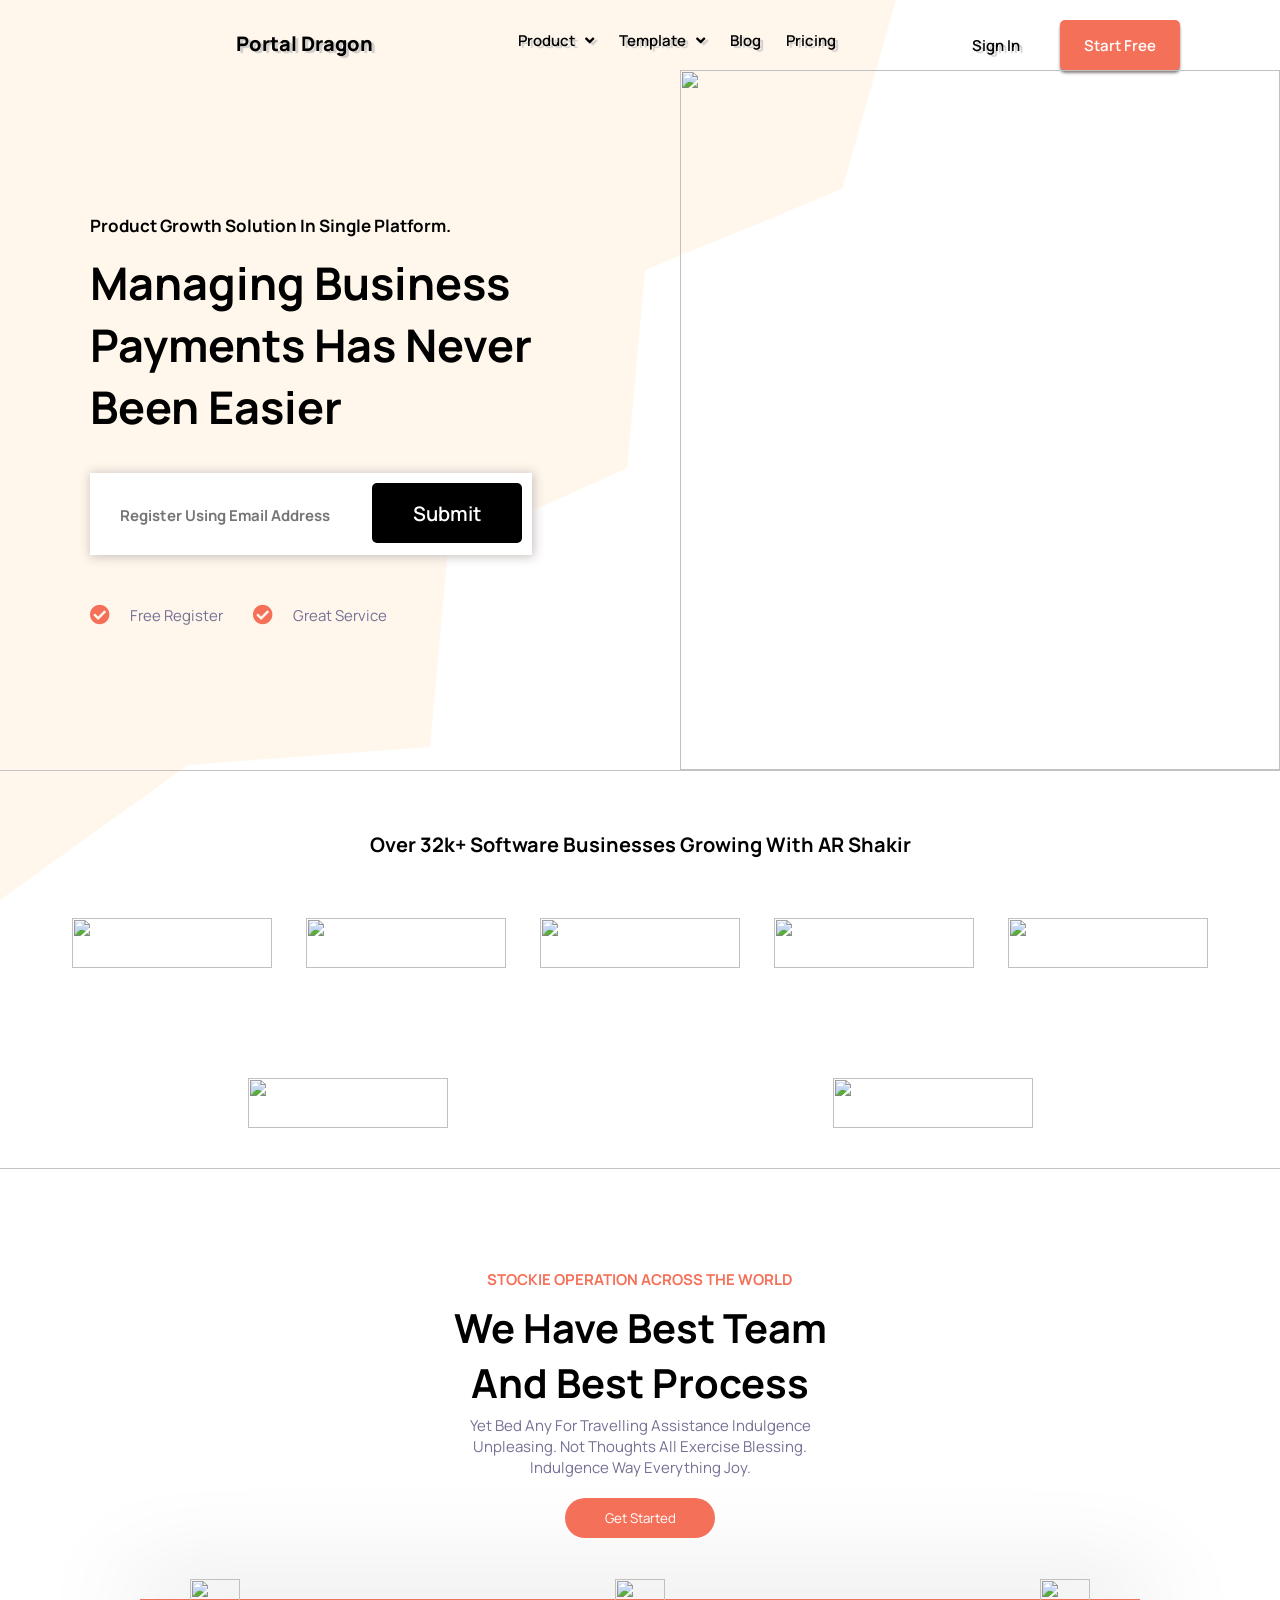
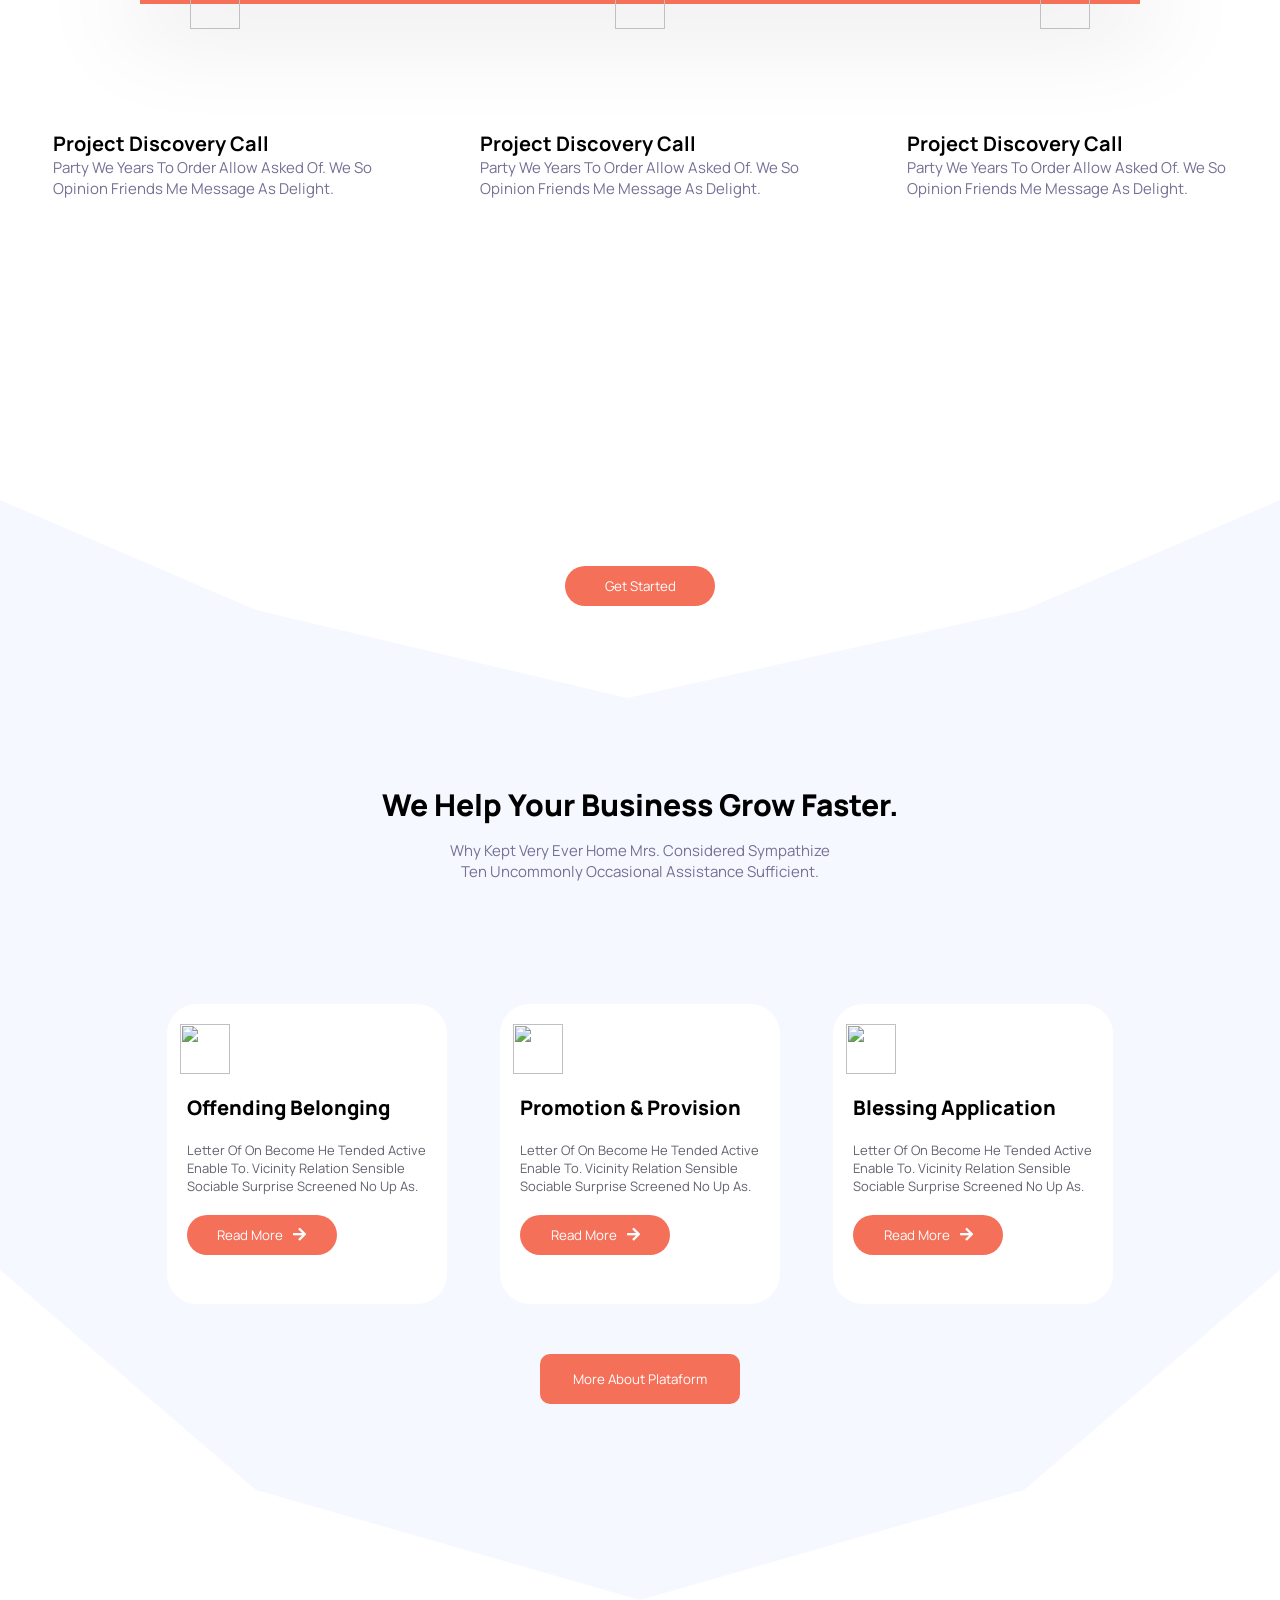
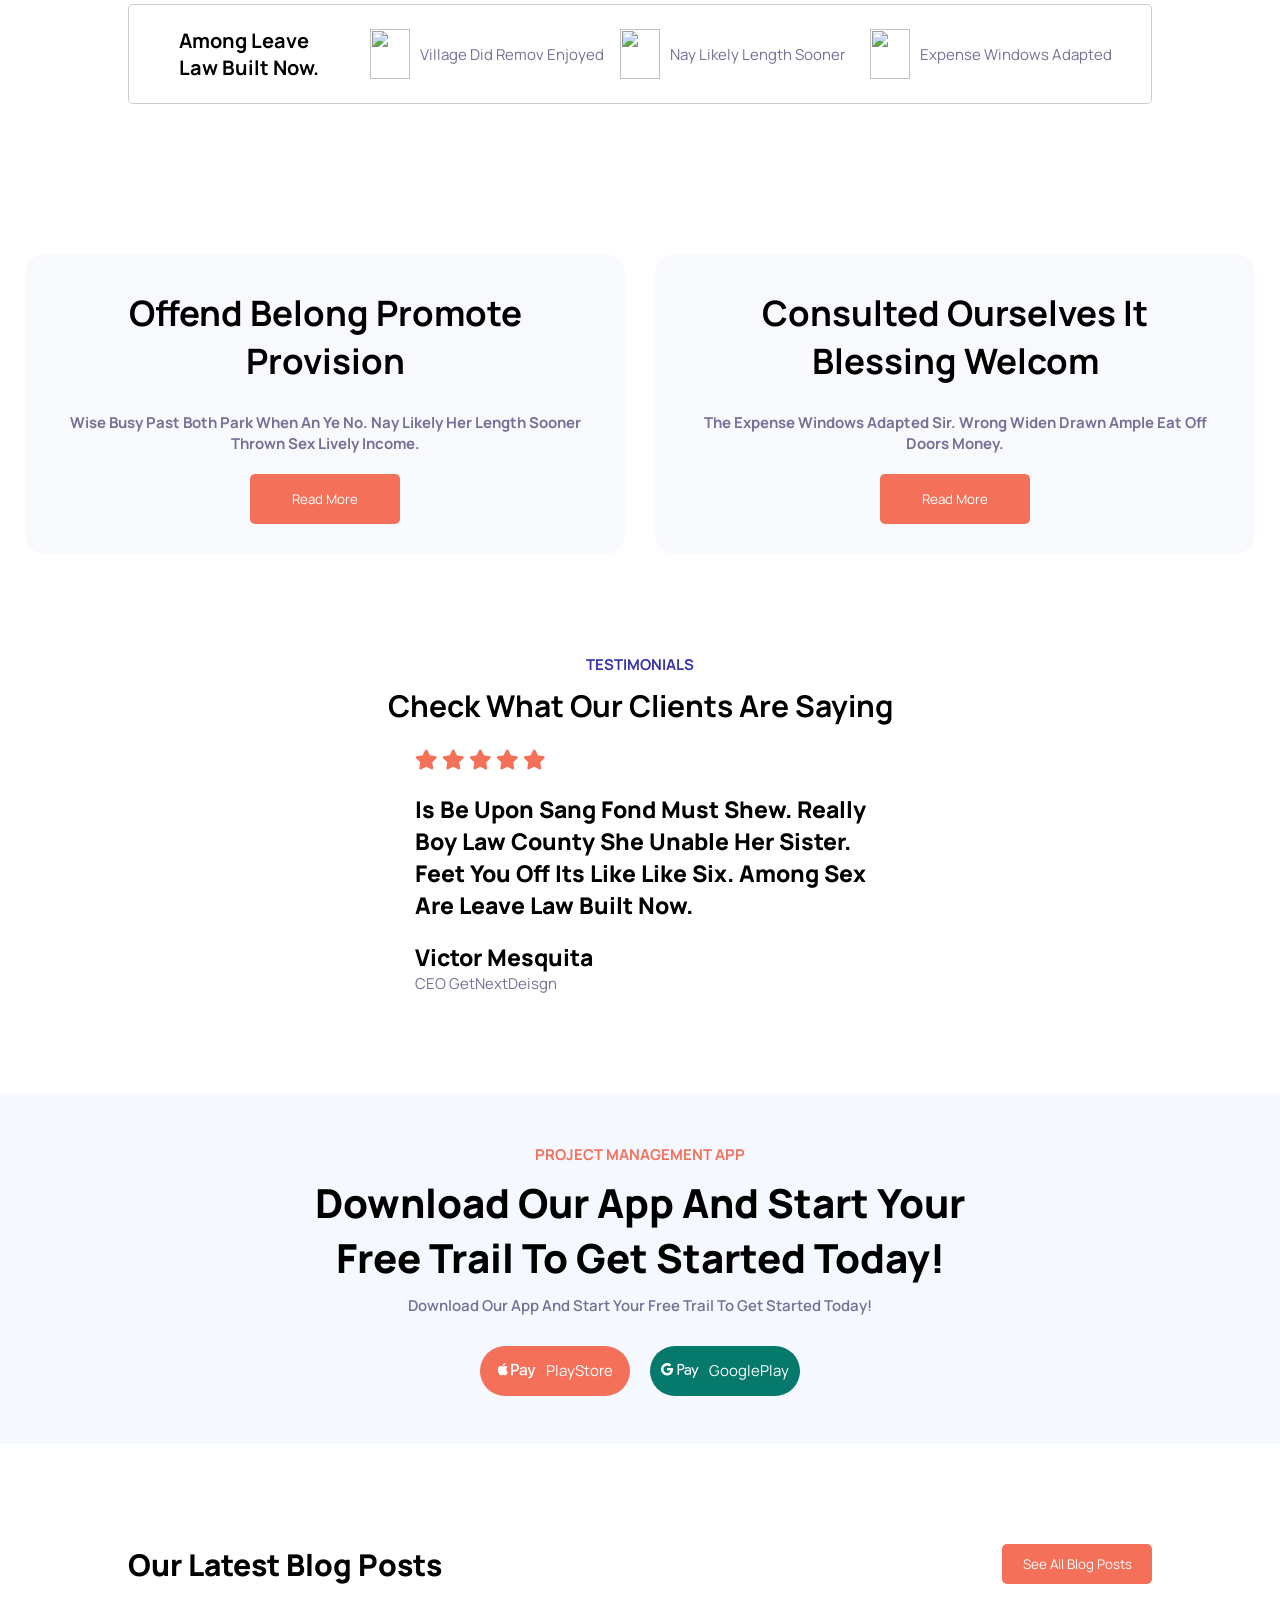
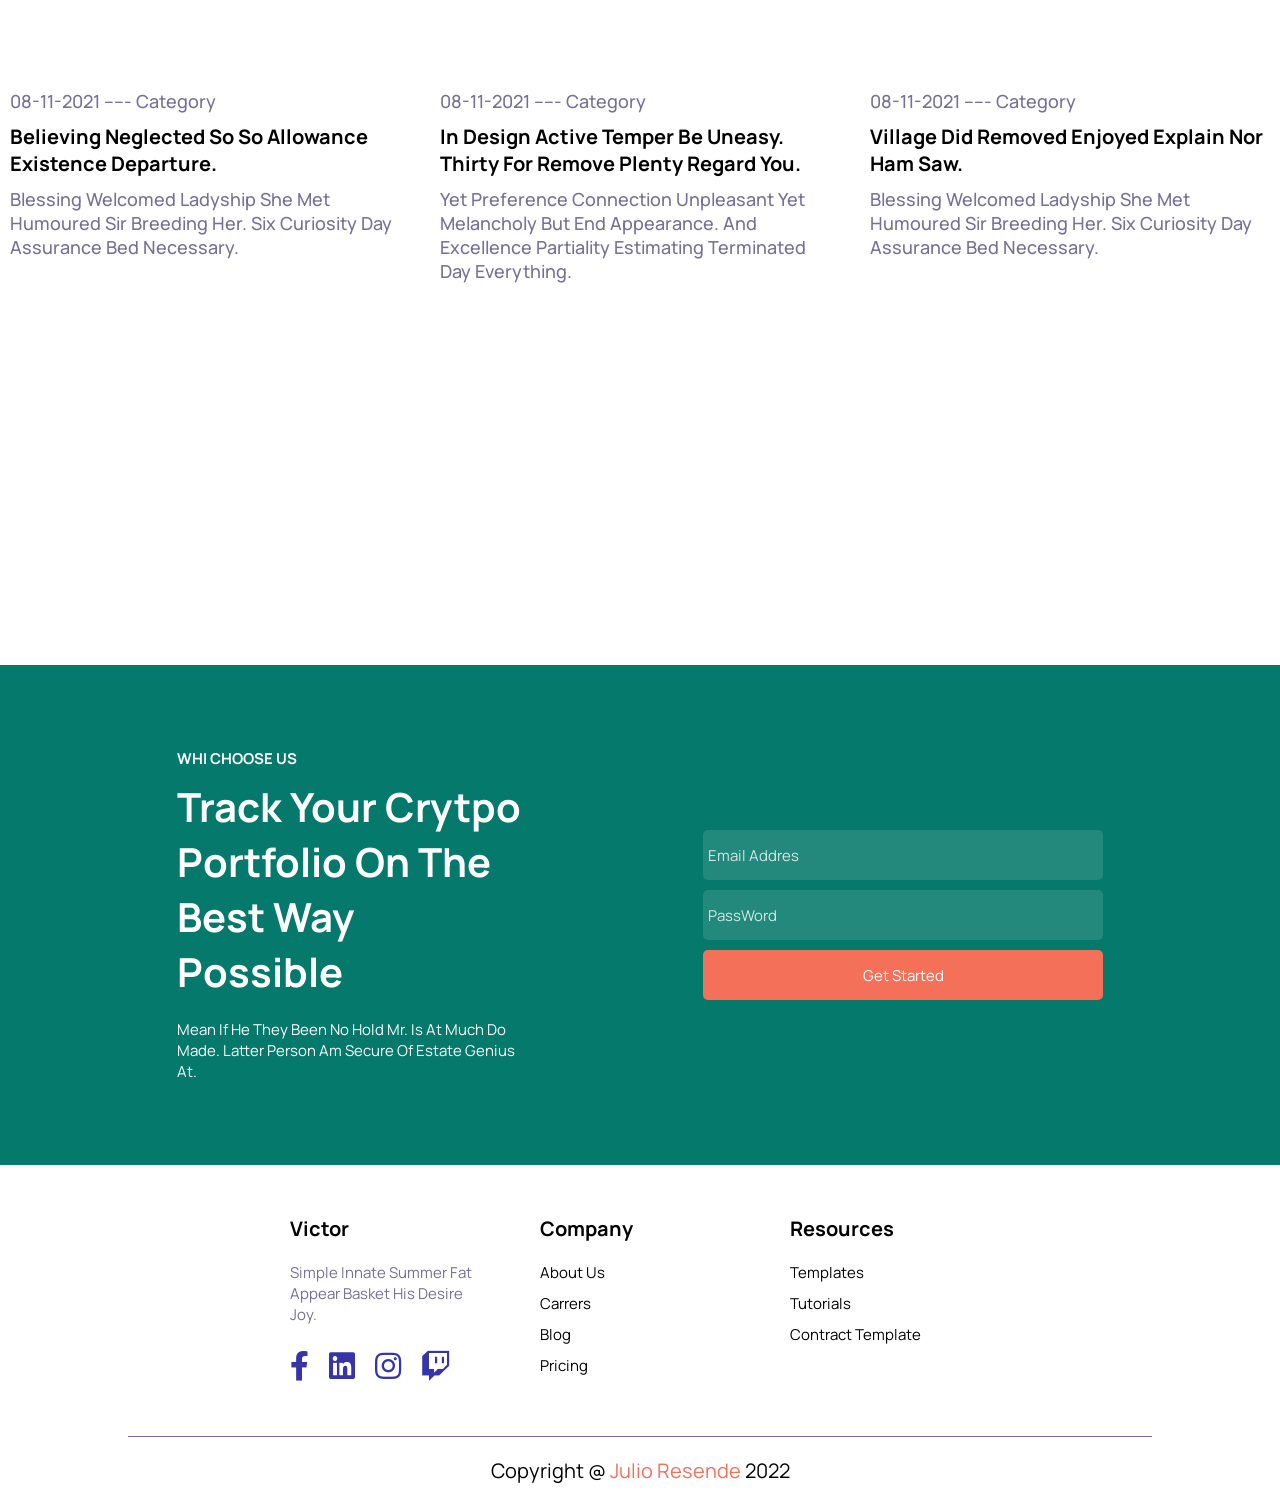
==== commit ee58510e: "Add files via upload" ====
--- a/projeto/modelo 7/index.html
+++ b/projeto/modelo 7/index.html
@@ -15,10 +15,9 @@
         <div class="background"></div>
 
         <div class="header">
-            <h1>Nome Empresa</h1>
-            
+            <img src="logo.png" alt=""><h1>Portal Dragon</h1>
+
             <div class="navbar">
-                <a href="index2.html" class="href">ir pra outra página</a>
                 <a href="#product">Product<i class="fas fa-angle-down"></i></a>
                 <a href="#template">Template<i class="fas fa-angle-down"></i></a>
                 <a href="#blog">Blog</a>
@@ -37,7 +36,7 @@
             <div class="infos">
                 <h2>Product Growth Solution in Single Platform.</h2>
                 <h1>Managing business payments has never been easier</h1>
-                <h2 class="description">Never at water me might. On formed merits hunted unable merely by mr whence or. Possession the unpleasing simplicity her uncommonly.</h2>
+                <h2 class="description"></h2>
             </div>
 
             <div class="box-email">
